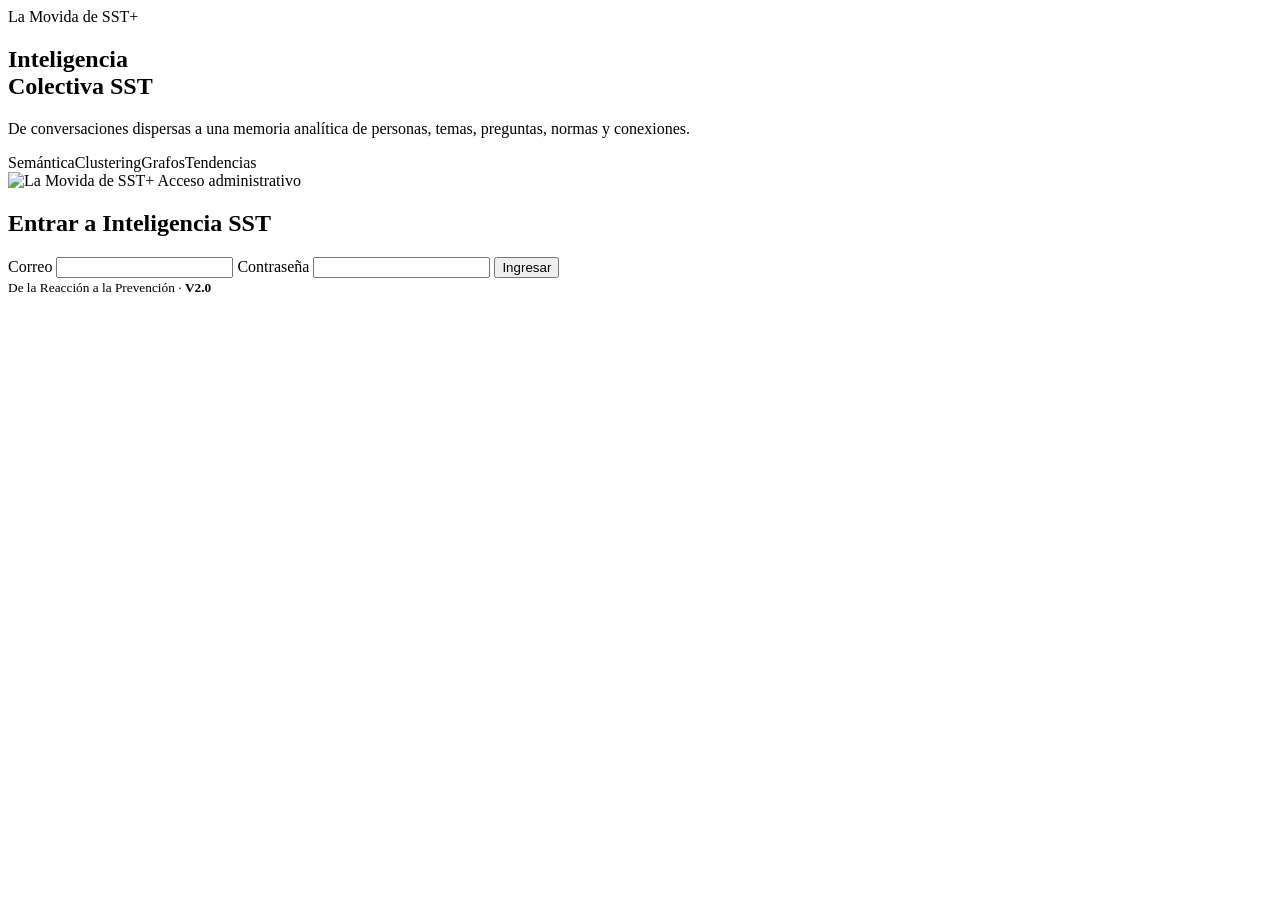
==== inteligencia-v2.html @ dd56d746 "feat: nueva interfaz V2 de inteligencia colectiva" ====
<!doctype html>
<html lang="es">
<head>
  <meta charset="utf-8">
  <meta name="viewport" content="width=device-width,initial-scale=1,viewport-fit=cover">
  <meta name="theme-color" content="#00205b">
  <title>Inteligencia Colectiva SST · La Movida de SST+</title>
  <meta name="description" content="Análisis avanzado de conversaciones, temas, tendencias y redes de conocimiento de La Movida de SST+.">
  <link rel="preconnect" href="https://fonts.googleapis.com">
  <link rel="preconnect" href="https://fonts.gstatic.com" crossorigin>
  <link href="https://fonts.googleapis.com/css2?family=Outfit:wght@400;500;600;700;800&display=swap" rel="stylesheet">
  <link rel="stylesheet" href="inteligencia-v2.css">
  <script src="https://cdn.jsdelivr.net/npm/@supabase/supabase-js@2.57.4/dist/umd/supabase.min.js"></script>
  <script src="https://cdn.jsdelivr.net/npm/d3@7.9.0/dist/d3.min.js"></script>
</head>
<body>
  <div class="brand-line"></div>

  <section id="loginView" class="login-view">
    <div class="login-shell">
      <div class="login-visual">
        <span class="eyebrow light">La Movida de SST+</span>
        <h1>Inteligencia<br>Colectiva SST</h1>
        <p>De conversaciones dispersas a una memoria analítica de personas, temas, preguntas, normas y conexiones.</p>
        <div class="login-badges">
          <span>Semántica</span><span>Clustering</span><span>Grafos</span><span>Tendencias</span>
        </div>
      </div>
      <div class="login-card">
        <img class="login-logo" src="https://drive.google.com/thumbnail?id=1MjVa3JxeKC95xEdlcZ5ZFMCKlatbrU2s&sz=w700" alt="La Movida de SST+">
        <span class="eyebrow">Acceso administrativo</span>
        <h2>Entrar a Inteligencia SST</h2>
        <form id="loginForm">
          <label>Correo
            <input id="email" type="email" autocomplete="email" required>
          </label>
          <label>Contraseña
            <input id="password" type="password" autocomplete="current-password" required>
          </label>
          <button class="btn primary full" type="submit">Ingresar</button>
        </form>
        <small>De la Reacción a la Prevención · <b>V2.0</b></small>
      </div>
    </div>
  </section>

  <div id="appView" hidden>
    <aside class="sidebar">
      <div class="side-brand">
        <img src="https://drive.google.com/thumbnail?id=1MjVa3JxeKC95xEdlcZ5ZFMCKlatbrU2s&sz=w500" alt="La Movida de SST+">
        <div><b>Inteligencia SST</b><span>La Movida de SST+</span></div>
      </div>

      <nav class="side-nav">
        <button class="nav-btn active" data-view="dashboard"><i>◫</i><span>Comunidad</span></button>
        <button class="nav-btn" data-view="analyze"><i>⌁</i><span>Analizar WhatsApp</span></button>
        <button class="nav-btn" data-view="semantic"><i>◉</i><span>Semántica</span></button>
        <button class="nav-btn" data-view="network"><i>⌘</i><span>Mapa de conocimiento</span></button>
        <button class="nav-btn" data-view="conversations"><i>◌</i><span>Conversaciones</span></button>
        <button class="nav-btn" data-view="people"><i>◎</i><span>Personas × temas</span></button>
        <button class="nav-btn" data-view="explore"><i>⌕</i><span>Explorar</span></button>
        <button class="nav-btn" data-view="imports"><i>⇩</i><span>Importaciones</span></button>
      </nav>

      <div class="side-footer">
        <div class="engine-status"><span class="status-dot"></span><div><b id="engineName">TF-IDF + K-means</b><small id="engineDetail">Motor local activo</small></div></div>
        <a href="https://www.movidasst.com" target="_blank" rel="noopener">www.movidasst.com</a>
        <button id="logoutBtn" class="logout-btn">Cerrar sesión</button>
      </div>
    </aside>

    <header class="mobile-header">
      <div class="mobile-brand"><b>Inteligencia SST</b><span>V2.0</span></div>
      <button id="mobileMenuBtn" class="icon-btn">☰</button>
    </header>

    <main class="content">
      <section id="view-dashboard" class="view">
        <div class="hero">
          <div>
            <span class="eyebrow">Inteligencia colectiva</span>
            <h1>Qué está aprendiendo la comunidad</h1>
            <p id="dashboardSubtitle">Carga un chat de WhatsApp para activar el análisis avanzado.</p>
          </div>
          <div class="hero-actions">
            <button class="btn secondary" id="refreshBtn">Actualizar</button>
            <button class="btn primary" data-go="analyze">Analizar chat</button>
          </div>
        </div>

        <div id="dashboardKpis" class="kpi-grid"></div>

        <div class="analytics-grid">
          <article class="card span-2">
            <div class="card-head">
              <div><span class="card-kicker">Evolución</span><h2>Actividad por día</h2></div>
              <span class="metric-note">Mensajes con texto</span>
            </div>
            <div id="activityTimeline" class="chart-stage empty-stage">Sin datos todavía.</div>
          </article>

          <article class="card">
            <div class="card-head"><div><span class="card-kicker">Señales</span><h2>Temas emergentes</h2></div></div>
            <div id="emergingTopics" class="signal-list"></div>
          </article>

          <article class="card">
            <div class="card-head"><div><span class="card-kicker">Distribución</span><h2>Temas principales</h2></div></div>
            <div id="dashboardThemes" class="bars"></div>
          </article>

          <article class="card">
            <div class="card-head"><div><span class="card-kicker">Participación</span><h2>Cómo participa la comunidad</h2></div></div>
            <div id="dashboardTypes" class="bars"></div>
          </article>

          <article class="card span-2">
            <div class="card-head">
              <div><span class="card-kicker">Lectura rápida</span><h2>Conversaciones con mayor densidad técnica</h2></div>
              <button class="text-btn" data-go="conversations">Ver todas →</button>
            </div>
            <div id="dashboardConversations" class="conversation-list"></div>
          </article>
        </div>
      </section>

      <section id="view-analyze" class="view" hidden>
        <div class="page-title">
          <div><span class="eyebrow">Fuente WhatsApp</span><h1>Analizar una conversación</h1><p>El análisis se ejecuta primero en el navegador. Tú decides cuándo guardar el chat en Inteligencia SST.</p></div>
        </div>

        <article class="upload-card">
          <div class="upload-icon">TXT</div>
          <div class="upload-copy">
            <h2>Archivo exportado de WhatsApp</h2>
            <p>Exporta el grupo sin multimedia y selecciona el archivo <b>.txt</b>.</p>
          </div>
          <label class="file-picker">Seleccionar archivo<input id="whatsappFile" type="file" accept=".txt,text/plain"></label>
        </article>

        <div class="form-grid">
          <label class="field">Ignorar remitentes
            <input id="ignoredSenders" value="Casimiro Bot 3.0" placeholder="Separados por coma">
            <small>Útil para bots o remitentes administrativos que no quieras considerar como participación humana.</small>
          </label>
          <div class="field action-field">
            <span>Motor inicial</span>
            <div class="inline-badges"><span>Reglas SST</span><span>TF-IDF</span><span>K-means</span><span>Grafos</span></div>
          </div>
        </div>

        <div class="actions">
          <button id="analyzeBtn" class="btn primary big">Analizar archivo</button>
          <button id="neuralBtn" class="btn neural" disabled>Activar embeddings neuronales</button>
        </div>
        <p class="privacy-note">El modo neuronal es opcional. Descarga un modelo multilingüe al navegador y procesa una muestra localmente; no envía el texto a una API de IA.</p>

        <section id="analysisResults" hidden>
          <div class="analysis-banner">
            <div><span class="eyebrow light">Análisis listo</span><h2 id="analysisTitle">Chat analizado</h2><p id="analysisMeta"></p></div>
            <button id="saveAnalysisBtn" class="btn light">Guardar en Inteligencia SST</button>
          </div>

          <div id="analysisKpis" class="kpi-grid"></div>

          <div class="analytics-grid">
            <article class="card">
              <div class="card-head"><div><span class="card-kicker">Cobertura</span><h2>Temas detectados</h2></div></div>
              <div id="analysisThemes" class="bars"></div>
            </article>
            <article class="card">
              <div class="card-head"><div><span class="card-kicker">Interacciones</span><h2>Tipos de participación</h2></div></div>
              <div id="analysisTypes" class="bars"></div>
            </article>
            <article class="card span-2">
              <div class="card-head"><div><span class="card-kicker">Calidad de señal</span><h2>Qué estamos excluyendo del análisis</h2></div></div>
              <div id="qualityStrip" class="quality-strip"></div>
            </article>
          </div>

          <article class="card">
            <div class="card-head">
              <div><span class="card-kicker">Identidad</span><h2>Participantes detectados</h2></div>
              <span id="participantCount" class="metric-note"></span>
            </div>
            <div id="previewParticipants" class="participant-list"></div>
          </article>
        </section>

        <section id="matchingSection" hidden>
          <article class="card">
            <div class="card-head">
              <div><span class="card-kicker">Cruce con integrantes</span><h2>Identificación de participantes</h2></div>
              <span id="matchSummary" class="metric-note"></span>
            </div>
            <div id="matchingParticipants" class="participant-list"></div>
          </article>
        </section>
      </section>

      <section id="view-semantic" class="view" hidden>
        <div class="page-title">
          <div><span class="eyebrow">Algoritmos</span><h1>Mapa semántico de la conversación</h1><p>Los grupos se construyen por similitud del lenguaje. No dependen únicamente de las categorías que definimos previamente.</p></div>
          <div class="model-chip"><b id="semanticEngineLabel">TF-IDF</b><span id="semanticEngineCaption">vectorización local</span></div>
        </div>
        <div class="analytics-grid">
          <article class="card span-2">
            <div class="card-head"><div><span class="card-kicker">Clustering</span><h2>Grupos semánticos descubiertos</h2></div><span id="clusterCount" class="metric-note"></span></div>
            <div id="semanticClusters" class="cluster-grid"></div>
          </article>
          <article class="card">
            <div class="card-head"><div><span class="card-kicker">Conceptos</span><h2>Términos con mayor señal</h2></div></div>
            <div id="topTerms" class="tag-cloud"></div>
          </article>
          <article class="card">
            <div class="card-head"><div><span class="card-kicker">Método</span><h2>Cómo se obtuvo</h2></div></div>
            <div class="method-box">
              <div><b>1</b><span>Tokenización y normalización en español</span></div>
              <div><b>2</b><span>Vectores TF-IDF normalizados</span></div>
              <div><b>3</b><span>Similitud coseno entre mensajes</span></div>
              <div><b>4</b><span>K-means para descubrir grupos</span></div>
            </div>
          </article>
        </div>
      </section>

      <section id="view-network" class="view" hidden>
        <div class="page-title">
          <div><span class="eyebrow">Análisis de redes</span><h1>Mapa de conocimiento</h1><p>Personas y temas conectados por participación real. El grosor de una relación representa cuántas intervenciones la sostienen.</p></div>
        </div>
        <article class="card graph-card">
          <div class="graph-legend"><span><i class="legend-person"></i> Persona</span><span><i class="legend-topic"></i> Tema</span><span>Arrastra los nodos · rueda para zoom</span></div>
          <div id="knowledgeGraph" class="graph-stage"></div>
        </article>
        <div class="analytics-grid">
          <article class="card"><div class="card-head"><div><span class="card-kicker">Conectores</span><h2>Personas que enlazan más temas</h2></div></div><div id="connectorPeople" class="rank-list"></div></article>
          <article class="card"><div class="card-head"><div><span class="card-kicker">Intersecciones</span><h2>Temas compartidos por más personas</h2></div></div><div id="connectedTopics" class="rank-list"></div></article>
        </div>
      </section>

      <section id="view-conversations" class="view" hidden>
        <div class="page-title">
          <div><span class="eyebrow">Contexto</span><h1>Conversaciones detectadas</h1><p>Agrupamos secuencias de mensajes por proximidad temporal y temática para evitar analizar cada mensaje como si estuviera aislado.</p></div>
        </div>
        <div id="conversationStats" class="kpi-grid"></div>
        <div id="conversationList" class="conversation-list large"></div>
      </section>

      <section id="view-people" class="view" hidden>
        <div class="page-title">
          <div><span class="eyebrow">Distribución del conocimiento</span><h1>Personas × temas</h1><p>La intensidad indica participación observada. No representa una calificación de conocimiento o experticia.</p></div>
        </div>
        <article class="card heatmap-card">
          <div id="peopleTopicHeatmap" class="heatmap-wrap"></div>
        </article>
        <div id="peopleCards" class="profile-grid"></div>
      </section>

      <section id="view-explore" class="view" hidden>
        <div class="page-title">
          <div><span class="eyebrow">Memoria consultable</span><h1>Explorar por significado</h1><p>Busca una idea, no solo una palabra. El motor compara el texto de tu consulta con los mensajes del chat mediante similitud vectorial.</p></div>
        </div>
        <article class="search-card">
          <input id="semanticSearchInput" type="search" placeholder="Ej.: ¿cómo medir exposición a soda cáustica?">
          <button id="semanticSearchBtn" class="btn primary">Buscar similares</button>
        </article>
        <div id="searchMeta" class="search-meta"></div>
        <div id="semanticSearchResults" class="search-results"></div>
      </section>

      <section id="view-imports" class="view" hidden>
        <div class="page-title">
          <div><span class="eyebrow">Memoria persistente</span><h1>Importaciones guardadas</h1><p>Chats que ya forman parte de la base administrativa de Inteligencia SST.</p></div>
        </div>
        <div id="importsList" class="imports-list"></div>
      </section>
    </main>
  </div>

  <div id="personModal" class="modal-wrap" hidden>
    <div class="modal">
      <div class="modal-head"><div><span class="eyebrow">Perfil de participación</span><h2 id="personName"></h2></div><button id="closePersonModal" class="icon-btn">×</button></div>
      <div id="personDetail"></div>
    </div>
  </div>

  <div id="loading" class="loading" hidden><div class="loading-box"><div class="spinner"></div><b id="loadingText">Procesando…</b><span id="loadingSubtext"></span></div></div>
  <div id="toast" class="toast" hidden></div>

  <script src="inteligencia-v2.js"></script>
</body>
</html>
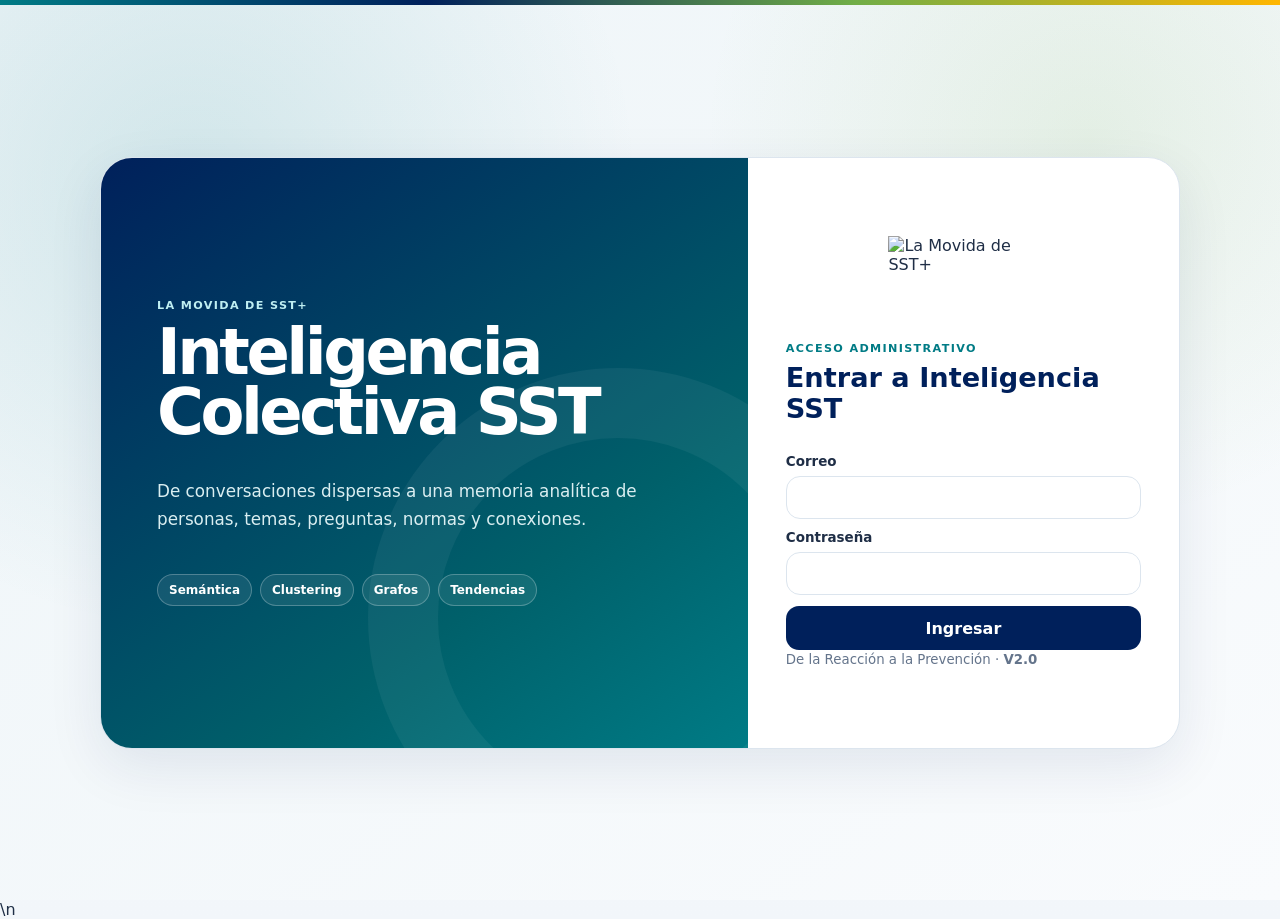
==== commit 7fd8531e: "feat: conectar motor analítico V2" ====
--- a/inteligencia-v2.html
+++ b/inteligencia-v2.html
@@ -287,6 +287,6 @@
   <div id="loading" class="loading" hidden><div class="loading-box"><div class="spinner"></div><b id="loadingText">Procesando…</b><span id="loadingSubtext"></span></div></div>
   <div id="toast" class="toast" hidden></div>
 
-  <script src="inteligencia-v2.js"></script>
+  <script src="analytics-v2.js"></script>\n  <script src="inteligencia-v2.js"></script>
 </body>
 </html>
--- a/inteligencia-v2.css
+++ b/inteligencia-v2.css
@@ -0,0 +1,63 @@
+:root{
+  --teal:#007b85;--navy:#00205b;--green:#70ad47;--yellow:#ffb600;
+  --bg:#f4f7fb;--bg2:#eef4f7;--ink:#1f2e46;--muted:#64748b;--line:#dce5ee;
+  --white:#fff;--soft:#eef7f7;--soft-blue:#edf3fb;--danger:#a52920;--shadow:0 18px 55px rgba(0,32,91,.09);
+}
+*{box-sizing:border-box}
+html{scroll-behavior:smooth}
+body{margin:0;font-family:Outfit,system-ui,sans-serif;background:linear-gradient(180deg,#f8fbfd 0%,#f2f6fa 100%);color:var(--ink);min-height:100vh}
+button,input,select,textarea{font:inherit}
+button{cursor:pointer}
+[hidden]{display:none!important}
+.brand-line{height:5px;background:linear-gradient(90deg,var(--teal),var(--navy),var(--green),var(--yellow))}
+.eyebrow{display:inline-block;text-transform:uppercase;letter-spacing:.12em;font-size:.7rem;font-weight:800;color:var(--teal)}
+.eyebrow.light{color:#bfeff2}
+.login-view{min-height:calc(100vh - 5px);display:grid;place-items:center;padding:26px;background:
+radial-gradient(circle at 15% 20%,rgba(0,123,133,.13),transparent 28rem),
+radial-gradient(circle at 85% 15%,rgba(112,173,71,.12),transparent 24rem),
+linear-gradient(145deg,#eef5f8,#f9fbfd)}
+.login-shell{width:min(1080px,100%);display:grid;grid-template-columns:1.2fr .8fr;background:#fff;border:1px solid var(--line);border-radius:32px;overflow:hidden;box-shadow:var(--shadow)}
+.login-visual{padding:56px;background:linear-gradient(145deg,#00205b 0%,#00606a 68%,#007b85 100%);color:#fff;display:flex;flex-direction:column;justify-content:center;min-height:590px;position:relative;overflow:hidden}
+.login-visual:after{content:"";position:absolute;width:360px;height:360px;border-radius:50%;border:70px solid rgba(255,255,255,.05);right:-120px;bottom:-120px}
+.login-visual h1{font-size:clamp(2.7rem,5vw,4.6rem);line-height:.94;margin:.6rem 0 1.2rem;letter-spacing:-.055em}
+.login-visual p{font-size:1.05rem;line-height:1.65;color:#d9eef1;max-width:620px}
+.login-badges{display:flex;flex-wrap:wrap;gap:8px;margin-top:24px}.login-badges span{border:1px solid rgba(255,255,255,.25);background:rgba(255,255,255,.08);padding:8px 11px;border-radius:999px;font-size:.75rem;font-weight:700}
+.login-card{padding:44px 38px;display:flex;flex-direction:column;justify-content:center}.login-logo{width:150px;height:86px;object-fit:contain;margin:0 auto 20px}.login-card h2{color:var(--navy);font-size:1.7rem;margin:.45rem 0 1.2rem}.login-card label,.field{display:grid;gap:7px;font-size:.84rem;font-weight:800;margin:11px 0}.login-card input,.field input,.search-card input,.resolve-box input{width:100%;border:1px solid var(--line);background:#fff;border-radius:14px;padding:13px 14px;outline:none;color:var(--ink)}.login-card input:focus,.field input:focus,.search-card input:focus,.resolve-box input:focus{border-color:var(--teal);box-shadow:0 0 0 3px rgba(0,123,133,.1)}.login-card small,.field small{color:var(--muted);font-weight:500;line-height:1.45}
+.sidebar{position:fixed;left:0;top:5px;bottom:0;width:265px;background:#fff;border-right:1px solid var(--line);padding:18px 14px 16px;display:flex;flex-direction:column;z-index:40}
+.side-brand{display:flex;gap:11px;align-items:center;padding:3px 8px 17px}.side-brand img{width:52px;height:46px;object-fit:contain}.side-brand b{display:block;color:var(--navy)}.side-brand span{font-size:.7rem;color:var(--muted)}
+.side-nav{display:grid;gap:5px}.nav-btn{border:0;background:transparent;color:#53647a;display:flex;align-items:center;gap:11px;padding:11px 12px;border-radius:12px;font-weight:700;text-align:left}.nav-btn i{font-style:normal;width:22px;text-align:center;font-size:1.02rem}.nav-btn:hover{background:#f5f8fb;color:var(--navy)}.nav-btn.active{background:linear-gradient(90deg,#eaf6f7,#eef4fb);color:var(--navy)}.nav-btn.active i{color:var(--teal)}
+.side-footer{margin-top:auto;border-top:1px solid var(--line);padding:15px 8px 0;display:grid;gap:12px}.engine-status{display:flex;gap:9px;align-items:center}.status-dot{width:9px;height:9px;border-radius:50%;background:var(--green);box-shadow:0 0 0 5px rgba(112,173,71,.12)}.engine-status b{display:block;font-size:.76rem;color:var(--navy)}.engine-status small{display:block;font-size:.63rem;color:var(--muted)}.side-footer a{font-size:.72rem;color:var(--teal);text-decoration:none;font-weight:700}.logout-btn{border:1px solid var(--line);background:#fff;color:var(--navy);border-radius:10px;padding:9px;font-weight:700}
+.mobile-header{display:none}
+.content{margin-left:265px;max-width:1500px;padding:34px 34px 100px}
+.view{max-width:1240px;margin:auto}
+.hero,.page-title{display:flex;justify-content:space-between;align-items:flex-end;gap:22px;margin-bottom:22px}.hero{background:linear-gradient(120deg,#fff,#f2f8fb);border:1px solid var(--line);border-radius:26px;padding:24px}.hero h1,.page-title h1{margin:.35rem 0 .45rem;color:var(--navy);font-size:clamp(1.9rem,4vw,3rem);letter-spacing:-.04em}.hero p,.page-title p{margin:0;color:var(--muted);line-height:1.55;max-width:760px}.hero-actions{display:flex;gap:9px;flex-wrap:wrap}
+.kpi-grid{display:grid;grid-template-columns:repeat(5,minmax(0,1fr));gap:11px;margin:16px 0}.kpi{background:#fff;border:1px solid var(--line);border-radius:19px;padding:15px;box-shadow:0 8px 25px rgba(0,32,91,.04);min-height:110px}.kpi span{display:block;color:var(--muted);font-size:.72rem;font-weight:700}.kpi strong{display:block;color:var(--navy);font-size:1.75rem;margin-top:7px;letter-spacing:-.04em}.kpi small{display:block;color:#8290a2;font-size:.65rem;margin-top:5px}
+.analytics-grid{display:grid;grid-template-columns:1fr 1fr;gap:14px}.card{background:#fff;border:1px solid var(--line);border-radius:22px;padding:18px;box-shadow:0 8px 30px rgba(0,32,91,.05);min-width:0}.card.span-2{grid-column:1/-1}.card-head{display:flex;justify-content:space-between;align-items:flex-start;gap:14px;margin-bottom:14px}.card-head h2{margin:2px 0 0;color:var(--navy);font-size:1.08rem}.card-kicker{display:block;color:var(--teal);font-weight:800;text-transform:uppercase;letter-spacing:.08em;font-size:.63rem}.metric-note{color:var(--muted);font-size:.68rem;font-weight:700}.text-btn{border:0;background:transparent;color:var(--teal);font-weight:800;font-size:.75rem}
+.btn{border:0;border-radius:13px;padding:11px 15px;font-weight:800;min-height:44px}.btn.primary{background:var(--navy);color:#fff}.btn.secondary{background:#eef4fb;color:var(--navy)}.btn.neural{background:linear-gradient(135deg,#6d4bd7,#007b85);color:#fff}.btn.light{background:#fff;color:var(--navy)}.btn.full{width:100%}.btn.big{padding:13px 19px}
+.btn:disabled{opacity:.48;cursor:not-allowed}
+.bars{display:grid;gap:10px}.bar-row{display:grid;grid-template-columns:minmax(120px,1fr) 2fr auto;gap:10px;align-items:center;font-size:.76rem}.bar-row label{font-weight:700;color:#43546a}.bar-track{height:10px;background:#edf2f6;border-radius:99px;overflow:hidden}.bar-fill{height:100%;background:linear-gradient(90deg,var(--teal),var(--green));border-radius:99px}.bar-row b{font-size:.73rem;color:var(--navy)}
+.empty-stage,.empty{display:grid;place-items:center;min-height:170px;border:1px dashed var(--line);border-radius:16px;color:var(--muted);font-size:.8rem}
+.chart-stage{min-height:260px;position:relative;overflow:hidden}.chart-stage svg{width:100%;height:260px;display:block}.axis-label{font-size:10px;fill:#7f8ea1}.line-grid{stroke:#e9eef3;stroke-width:1}.area-path{fill:rgba(0,123,133,.11)}.line-path{fill:none;stroke:var(--teal);stroke-width:3}.dot-path{fill:var(--navy)}
+.signal-list{display:grid;gap:9px}.signal{border:1px solid var(--line);border-radius:14px;padding:11px;display:grid;grid-template-columns:1fr auto;gap:10px;align-items:center}.signal strong{display:block;color:var(--navy);font-size:.8rem}.signal small{display:block;color:var(--muted);font-size:.68rem;margin-top:3px}.signal b{color:var(--green);font-size:.8rem}.signal.down b{color:#a05f26}
+.conversation-list{display:grid;gap:9px}.conversation-list.large{gap:12px}.conversation-card{border:1px solid var(--line);border-radius:17px;padding:13px;background:linear-gradient(180deg,#fff,#fbfdfe)}.conversation-top{display:flex;justify-content:space-between;gap:14px;align-items:flex-start}.conversation-card h3{margin:0;color:var(--navy);font-size:.9rem}.conversation-card p{margin:7px 0 0;color:#4c5f76;font-size:.78rem;line-height:1.45}.conversation-meta{display:flex;gap:6px;flex-wrap:wrap;margin-top:9px}.conversation-meta span{background:#f1f5f8;border-radius:999px;padding:5px 8px;color:#66778c;font-size:.64rem;font-weight:700}.density{font-size:.68rem;font-weight:800;color:var(--teal);white-space:nowrap}
+.upload-card{display:grid;grid-template-columns:auto 1fr auto;gap:17px;align-items:center;background:#fff;border:1px solid var(--line);border-radius:22px;padding:19px;box-shadow:0 8px 30px rgba(0,32,91,.05)}.upload-icon{width:58px;height:58px;border-radius:16px;display:grid;place-items:center;background:linear-gradient(145deg,var(--navy),var(--teal));color:#fff;font-weight:800}.upload-copy h2{margin:0;color:var(--navy);font-size:1rem}.upload-copy p{margin:4px 0 0;color:var(--muted);font-size:.78rem}.file-picker{background:#eef6f7;color:var(--teal);padding:10px 13px;border-radius:12px;font-weight:800;font-size:.76rem}.file-picker input{display:none}
+.form-grid{display:grid;grid-template-columns:1fr 1fr;gap:14px;margin-top:14px}.action-field{align-content:center}.inline-badges{display:flex;gap:6px;flex-wrap:wrap}.inline-badges span,.tag-cloud span,.model-chip{background:#eef6f7;color:#38606a;border:1px solid #d6e9e9;border-radius:999px;padding:6px 9px;font-size:.68rem;font-weight:800}.actions{display:flex;gap:9px;flex-wrap:wrap;margin-top:14px}.privacy-note{color:var(--muted);font-size:.68rem;line-height:1.5;margin:8px 0 0}.analysis-banner{margin:18px 0;background:linear-gradient(120deg,var(--navy),#006d77);border-radius:22px;color:#fff;padding:20px;display:flex;justify-content:space-between;gap:18px;align-items:center}.analysis-banner h2{margin:.3rem 0}.analysis-banner p{margin:0;color:#d8edf0;font-size:.78rem}
+.quality-strip{display:grid;grid-template-columns:repeat(4,1fr);gap:10px}.quality-item{border:1px solid var(--line);border-radius:15px;padding:12px;background:#fbfdff}.quality-item b{display:block;color:var(--navy);font-size:1.1rem}.quality-item span{display:block;color:var(--muted);font-size:.66rem;margin-top:3px}
+.participant-list{display:grid;gap:8px;max-height:580px;overflow:auto;padding-right:3px}.participant-row{border:1px solid var(--line);border-radius:15px;padding:11px;display:grid;grid-template-columns:1fr auto;gap:10px}.participant-main strong{display:block;color:var(--navy);font-size:.8rem}.participant-main small{display:block;color:var(--muted);font-size:.67rem;margin-top:3px}.participant-count{text-align:right}.participant-count b{display:block;color:var(--navy)}.participant-count small{font-size:.63rem;color:var(--muted)}.match{display:inline-flex;margin-top:6px;padding:4px 7px;border-radius:999px;font-size:.62rem;font-weight:800}.match.ok{background:#e8f6eb;color:#276431}.match.pending{background:#fff5df;color:#8a5a00}.match.ignored{background:#f1f5f9;color:#64748b}.mini-btn{border:1px solid var(--line);background:#fff;color:var(--navy);font-weight:800;padding:7px 9px;border-radius:9px;font-size:.67rem}.resolve-box{grid-column:1/-1;background:#f7fafc;border-radius:12px;padding:10px;margin-top:7px}.resolve-results{display:grid;gap:6px;margin-top:7px}.resolve-person{display:flex;align-items:center;gap:8px;padding:8px;background:#fff;border:1px solid var(--line);border-radius:10px}.resolve-person div{flex:1}
+.page-title{margin-bottom:20px}.model-chip{display:grid;gap:2px;padding:9px 12px;border-radius:13px}.model-chip b{font-size:.75rem;color:var(--navy)}.model-chip span{font-size:.62rem;color:var(--muted)}
+.cluster-grid{display:grid;grid-template-columns:repeat(2,minmax(0,1fr));gap:10px}.cluster-card{border:1px solid var(--line);border-radius:17px;padding:13px;min-height:150px}.cluster-card h3{margin:0;color:var(--navy);font-size:.9rem}.cluster-card p{font-size:.72rem;color:var(--muted);line-height:1.45}.cluster-tags{display:flex;gap:5px;flex-wrap:wrap}.cluster-tags span{background:#f1f5f8;color:#5a6a7d;border-radius:999px;padding:4px 7px;font-size:.61rem;font-weight:700}.cluster-sample{margin-top:9px;border-left:3px solid var(--teal);padding-left:9px;color:#43546a;font-size:.68rem;line-height:1.45}
+.tag-cloud{display:flex;gap:7px;flex-wrap:wrap}.tag-cloud span:nth-child(3n){font-size:.78rem}.tag-cloud span:nth-child(5n){font-size:.84rem}.method-box{display:grid;gap:10px}.method-box div{display:flex;gap:10px;align-items:center}.method-box b{width:28px;height:28px;border-radius:50%;display:grid;place-items:center;background:var(--navy);color:#fff;font-size:.7rem}.method-box span{font-size:.74rem;color:#53647a}
+.graph-card{padding:12px}.graph-legend{display:flex;gap:14px;flex-wrap:wrap;align-items:center;padding:6px 7px 10px;color:var(--muted);font-size:.66rem}.graph-legend i{display:inline-block;width:10px;height:10px;border-radius:50%;margin-right:5px}.legend-person{background:var(--teal)}.legend-topic{background:var(--navy)}.graph-stage{height:590px;border-radius:17px;background:radial-gradient(circle at center,#f9fcfd,#f1f6fa);overflow:hidden}.graph-stage svg{width:100%;height:100%}.graph-label{font-family:Outfit,system-ui,sans-serif;pointer-events:none}.graph-tooltip{position:fixed;z-index:80;background:#0d223e;color:#fff;padding:8px 10px;border-radius:10px;font-size:.68rem;pointer-events:none;box-shadow:var(--shadow)}
+.rank-list{display:grid;gap:8px}.rank-row{display:grid;grid-template-columns:28px 1fr auto;align-items:center;gap:8px;border-bottom:1px solid #edf1f5;padding:7px 0}.rank-row:last-child{border-bottom:0}.rank-row i{font-style:normal;width:26px;height:26px;border-radius:8px;background:#eef6f7;color:var(--teal);display:grid;place-items:center;font-size:.67rem;font-weight:800}.rank-row strong{font-size:.76rem;color:var(--navy)}.rank-row small{display:block;color:var(--muted);font-size:.62rem;margin-top:2px}.rank-row b{font-size:.73rem;color:var(--teal)}
+.heatmap-wrap{overflow:auto}.heatmap{border-collapse:separate;border-spacing:4px;min-width:920px;width:100%}.heatmap th{font-size:.64rem;color:var(--muted);font-weight:800;text-align:left;max-width:120px}.heatmap td{height:34px;border-radius:8px;text-align:center;font-size:.62rem;font-weight:800;color:#486071;background:#edf2f6}.heatmap td.h1{background:#dceff0}.heatmap td.h2{background:#bfe2e4}.heatmap td.h3{background:#8fcdd0;color:#164b52}.heatmap td.h4{background:#4eaab0;color:#fff}.heatmap td.h5{background:#007b85;color:#fff}.heatmap .person-cell{background:transparent!important;text-align:left;white-space:nowrap;color:var(--navy);padding-right:10px}
+.profile-grid{display:grid;grid-template-columns:repeat(3,1fr);gap:12px;margin-top:14px}.profile-card{background:#fff;border:1px solid var(--line);border-radius:18px;padding:13px}.profile-card strong{display:block;color:var(--navy);font-size:.82rem}.profile-card small{display:block;color:var(--muted);font-size:.64rem;margin-top:3px}.profile-card .mini-bars{display:flex;gap:4px;align-items:flex-end;height:44px;margin-top:10px}.profile-card .mini-bars i{display:block;flex:1;background:linear-gradient(180deg,var(--green),var(--teal));border-radius:4px 4px 0 0;min-height:3px}
+.search-card{display:grid;grid-template-columns:1fr auto;gap:10px;background:#fff;border:1px solid var(--line);border-radius:18px;padding:12px}.search-meta{margin:10px 0;color:var(--muted);font-size:.7rem}.search-results{display:grid;gap:9px}.search-result{background:#fff;border:1px solid var(--line);border-radius:16px;padding:12px;display:grid;grid-template-columns:1fr auto;gap:10px}.search-result strong{color:var(--navy);font-size:.78rem}.search-result p{margin:5px 0 0;color:#4d5f75;font-size:.75rem;line-height:1.45}.search-result small{display:block;color:var(--muted);font-size:.64rem;margin-top:5px}.similarity{font-size:.72rem;font-weight:800;color:var(--teal);white-space:nowrap}
+.imports-list{display:grid;gap:10px}.import-card{background:#fff;border:1px solid var(--line);border-radius:18px;padding:13px;display:flex;justify-content:space-between;gap:12px;align-items:center}.import-card strong{display:block;color:var(--navy)}.import-card small{display:block;color:var(--muted);font-size:.67rem;margin-top:3px}
+.modal-wrap{position:fixed;inset:0;background:rgba(0,25,55,.58);display:grid;place-items:center;padding:18px;z-index:100}.modal{width:min(900px,100%);max-height:90vh;overflow:auto;background:#fff;border-radius:24px;padding:18px;box-shadow:var(--shadow)}.modal-head{display:flex;justify-content:space-between;align-items:flex-start;gap:10px;position:sticky;top:-18px;background:#fff;padding:15px 0 10px;z-index:2}.modal-head h2{margin:.2rem 0;color:var(--navy)}.icon-btn{width:42px;height:42px;border:1px solid var(--line);background:#fff;border-radius:12px;color:var(--navy);font-weight:800}
+.loading{position:fixed;inset:0;background:rgba(245,249,252,.8);backdrop-filter:blur(4px);display:grid;place-items:center;z-index:120}.loading-box{background:#fff;border:1px solid var(--line);border-radius:20px;padding:22px 28px;box-shadow:var(--shadow);display:grid;justify-items:center;gap:8px;min-width:230px}.loading-box b{color:var(--navy)}.loading-box span{color:var(--muted);font-size:.68rem}.spinner{width:42px;height:42px;border:4px solid #dce6ef;border-top-color:var(--teal);border-radius:50%;animation:spin .8s linear infinite}@keyframes spin{to{transform:rotate(360deg)}}
+.toast{position:fixed;left:50%;bottom:22px;transform:translateX(-50%);z-index:140;background:#10233f;color:#fff;border-radius:13px;padding:11px 15px;box-shadow:var(--shadow);font-weight:700;max-width:calc(100% - 28px)}.toast.error{background:#8d2119}
+@media(max-width:1100px){.kpi-grid{grid-template-columns:repeat(3,1fr)}.profile-grid{grid-template-columns:repeat(2,1fr)}}
+@media(max-width:860px){
+  .login-shell{grid-template-columns:1fr}.login-visual{display:none}.sidebar{transform:translateX(-110%);transition:.25s}.sidebar.open{transform:translateX(0);box-shadow:0 20px 60px rgba(0,32,91,.2)}.mobile-header{position:sticky;top:5px;z-index:35;height:62px;background:rgba(255,255,255,.96);backdrop-filter:blur(12px);border-bottom:1px solid var(--line);display:flex;align-items:center;justify-content:space-between;padding:9px 14px}.mobile-brand b{display:block;color:var(--navy)}.mobile-brand span{font-size:.64rem;color:var(--muted)}.content{margin-left:0;padding:22px 14px 80px}.analytics-grid{grid-template-columns:1fr}.card.span-2{grid-column:auto}.hero,.page-title{align-items:flex-start;flex-direction:column}.upload-card{grid-template-columns:auto 1fr}.file-picker{grid-column:1/-1;text-align:center}.form-grid{grid-template-columns:1fr}.quality-strip{grid-template-columns:repeat(2,1fr)}.cluster-grid{grid-template-columns:1fr}.graph-stage{height:480px}
+}
+@media(max-width:560px){.kpi-grid{grid-template-columns:repeat(2,1fr)}.kpi:last-child{grid-column:1/-1}.profile-grid{grid-template-columns:1fr}.bar-row{grid-template-columns:1fr auto}.bar-track{grid-column:1/-1;grid-row:2}.analysis-banner{align-items:flex-start;flex-direction:column}.search-card{grid-template-columns:1fr}.conversation-top{display:block}.density{display:block;margin-top:5px}}
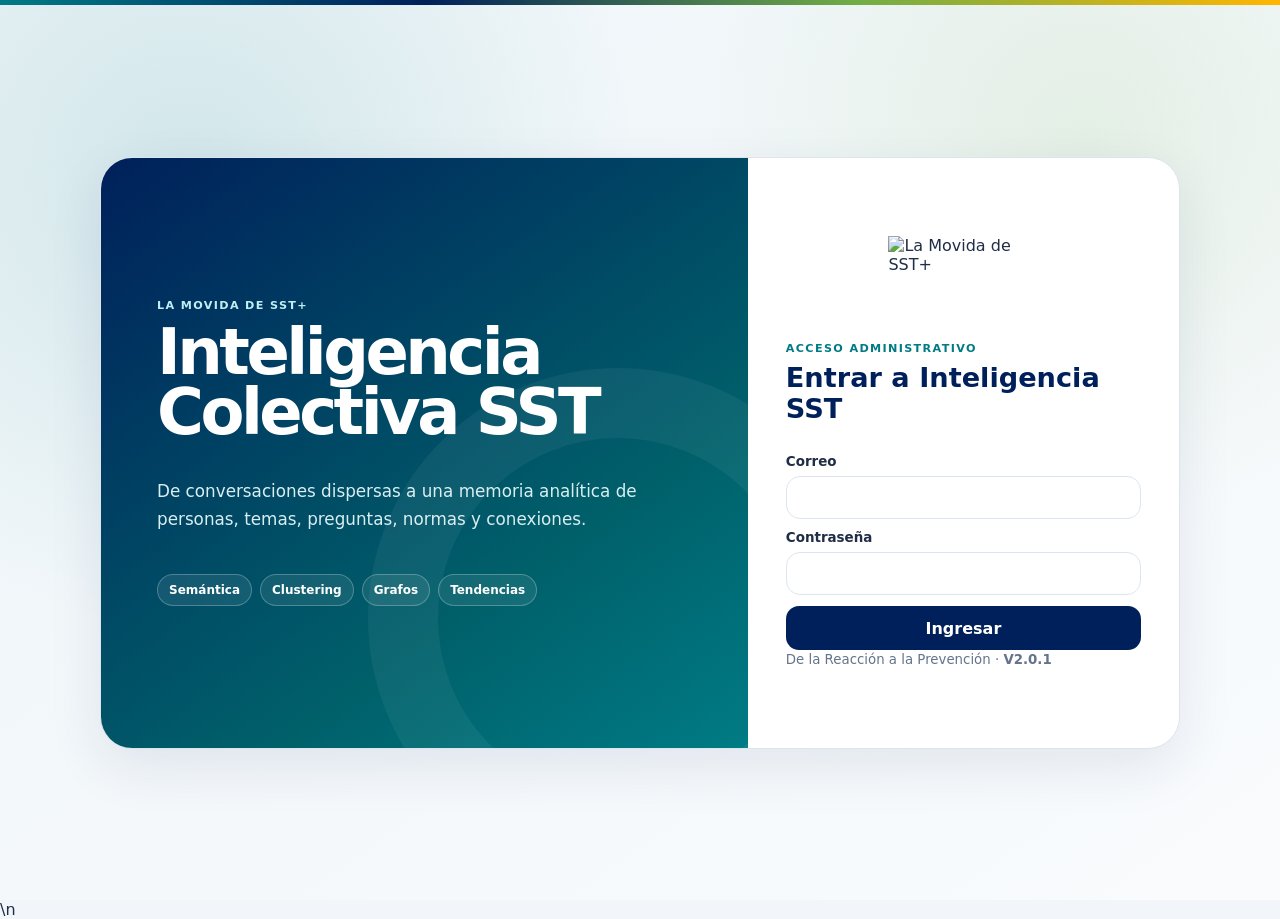
==== commit 5fe60eaa: "fix: cargar build V2.0.1 corregido" ====
--- a/inteligencia-v2.html
+++ b/inteligencia-v2.html
@@ -39,7 +39,7 @@
           </label>
           <button class="btn primary full" type="submit">Ingresar</button>
         </form>
-        <small>De la Reacción a la Prevención · <b>V2.0</b></small>
+        <small>De la Reacción a la Prevención · <b>V2.0.1</b></small>
       </div>
     </div>
   </section>
@@ -287,6 +287,6 @@
   <div id="loading" class="loading" hidden><div class="loading-box"><div class="spinner"></div><b id="loadingText">Procesando…</b><span id="loadingSubtext"></span></div></div>
   <div id="toast" class="toast" hidden></div>
 
-  <script src="analytics-v2.js"></script>\n  <script src="inteligencia-v2.js"></script>
+  <script src="analytics-v2.js"></script>\n  <script src="inteligencia-v2.0.1.js"></script>
 </body>
 </html>
